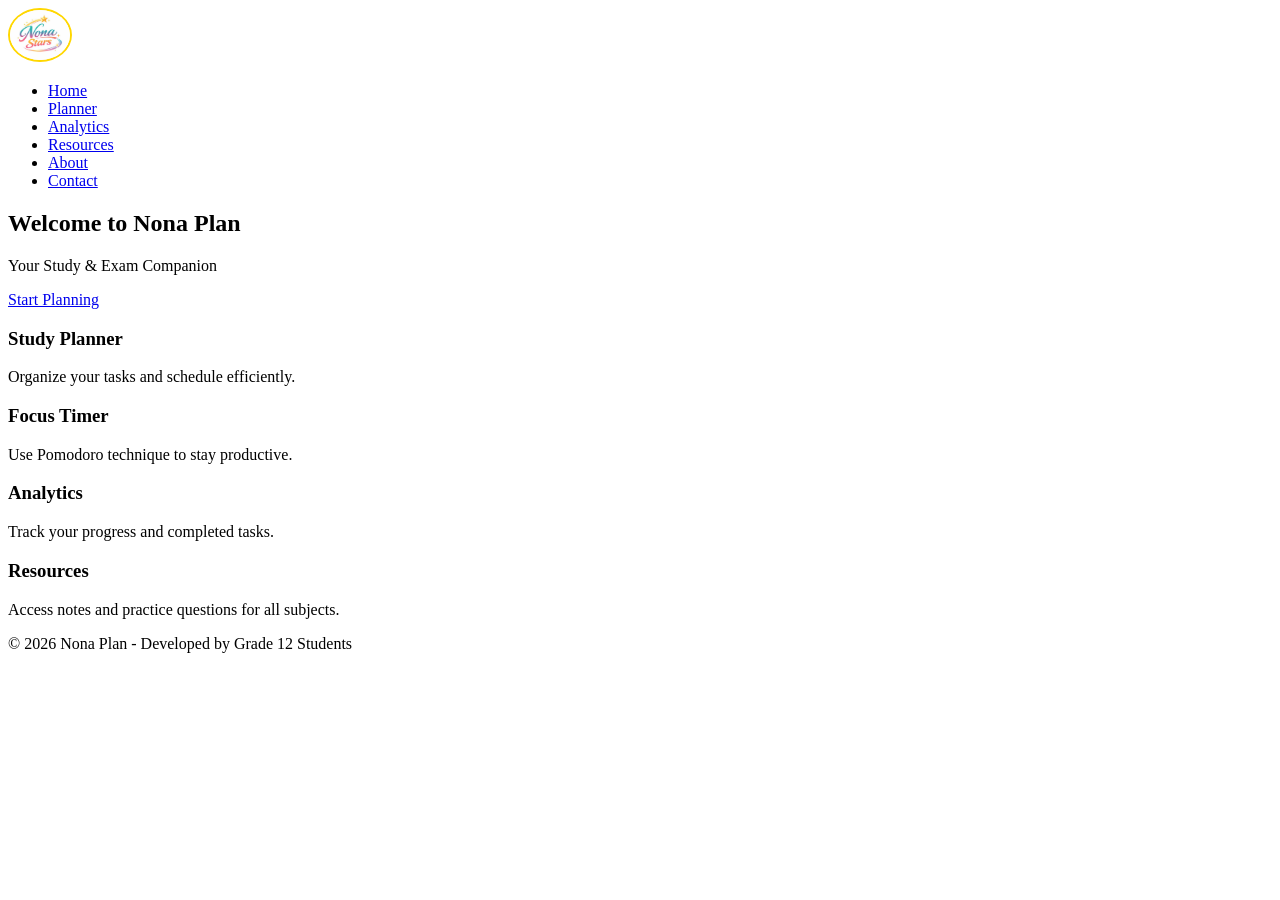
==== index.html @ 113ad85c "Add files via upload" ====
<!DOCTYPE html>
<html lang="en">
<head>
    <meta charset="UTF-8">
    <meta name="viewport" content="width=device-width, initial-scale=1.0">
    <title>Nona Plan - Home</title>
    <link rel="stylesheet" href="style.css">
</head>
<body>
<style>
nav .logo img {
    width: 60px;        /* adjust size if needed */
    height: 60px;       /* same as width */
    border-radius: 50%; /* makes it circular */
    object-fit: cover;  /* keeps the image from stretching */
    border: 2px solid #ffd700; /* optional border */
}
</style>

    <!-- Overlay for readability -->
    <div class="overlay"></div>

    <!-- Navbar -->
    <nav class="navbar">
        <a href="index.html" class="logo">
            <img src="logo.png" alt="Nona Plan Logo" style="height:50px;">
        </a>
        <ul class="nav-links">
            <li><a href="index.html" class="active">Home</a></li>
            <li><a href="planner.html">Planner</a></li>
            <li><a href="analytics.html">Analytics</a></li>
            <li><a href="resources.html">Resources</a></li>
            <li><a href="about.html">About</a></li>
            <li><a href="contact.html">Contact</a></li>
        </ul>
    </nav>

    <!-- Hero Section -->
    <section class="hero">
        <div class="hero-content">
            <h1>Welcome to Nona Plan</h1>
            <p>Your Study & Exam Companion</p>
            <a href="#" class="btn" id="startPlannerBtn">Start Planning</a>
        </div>
    </section>

    <!-- Features Preview -->
    <section class="features">
        <div class="feature-card">
            <h3>Study Planner</h3>
            <p>Organize your tasks and schedule efficiently.</p>
        </div>
        <div class="feature-card">
            <h3>Focus Timer</h3>
            <p>Use Pomodoro technique to stay productive.</p>
        </div>
        <div class="feature-card">
            <h3>Analytics</h3>
            <p>Track your progress and completed tasks.</p>
        </div>
        <div class="feature-card">
            <h3>Resources</h3>
            <p>Access notes and practice questions for all subjects.</p>
        </div>
    </section>

    <!-- Footer -->
    <footer>
        <p>&copy; 2026 Nona Plan - Developed by Grade 12 Students</p>
    </footer>

<script>
    // Redirect to login if not logged in
    document.getElementById("startPlannerBtn").addEventListener("click", function() {
        const loggedIn = localStorage.getItem("loggedIn");
        if(loggedIn === "true"){
            window.location.href = "planner.html";
        } else {
            window.location.href = "login.html";
        }
    });
</script>
</body>
</html>
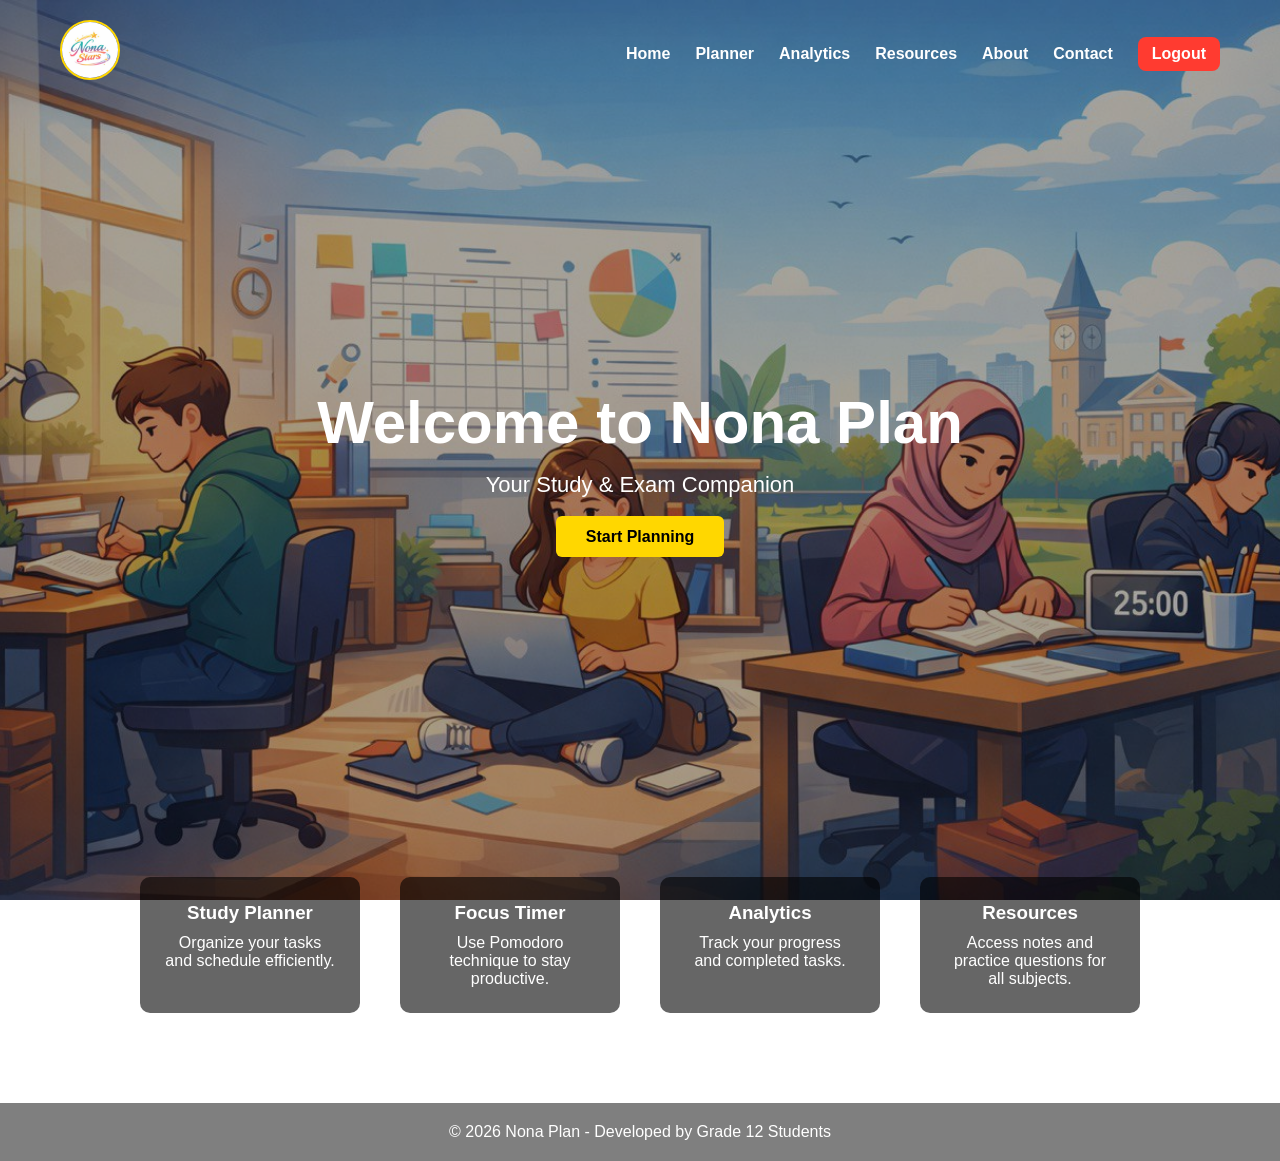
==== commit 0ce82acd: "Enhance navbar and implement logout feature Added logout functionality and improved navbar styles." ====
--- a/index.html
+++ b/index.html
@@ -1,84 +1,133 @@
 <!DOCTYPE html>
 <html lang="en">
 <head>
-    <meta charset="UTF-8">
-    <meta name="viewport" content="width=device-width, initial-scale=1.0">
-    <title>Nona Plan - Home</title>
-    <link rel="stylesheet" href="style.css">
-</head>
-<body>
+<meta charset="UTF-8">
+<meta name="viewport" content="width=device-width, initial-scale=1.0">
+<title>Nona Plan - Home</title>
+<link rel="stylesheet" href="style.css">
+
 <style>
 nav .logo img {
-    width: 60px;        /* adjust size if needed */
-    height: 60px;       /* same as width */
-    border-radius: 50%; /* makes it circular */
-    object-fit: cover;  /* keeps the image from stretching */
-    border: 2px solid #ffd700; /* optional border */
+    width: 60px;
+    height: 60px;
+    border-radius: 50%;
+    object-fit: cover;
+    border: 2px solid #ffd700;
+}
+
+/* RESET NAV */
+.nav-links{
+    list-style:none;
+    display:flex;
+    gap:25px;
+    align-items:center;
+}
+
+/* LINKS */
+.nav-links a{
+    text-decoration:none;
+    color:white;
+    transition:0.3s;
+    font-weight:bold;
+}
+
+.nav-links a:hover{
+    color:#ffd700;
+}
+
+/* 🔴 LOGOUT BUTTON (CONSISTENT STYLE) */
+.logout-btn {
+    background: #ff3b30;
+    color: white !important;
+    padding: 8px 14px;
+    border-radius: 8px;
+    font-weight: bold;
+    transition: 0.3s;
+    display: inline-block;
+}
+
+.logout-btn:hover {
+    background: #c70015;
+    transform: scale(1.05);
 }
 </style>
+</head>
 
-    <!-- Overlay for readability -->
-    <div class="overlay"></div>
+<body>
 
-    <!-- Navbar -->
-    <nav class="navbar">
-        <a href="index.html" class="logo">
-            <img src="logo.png" alt="Nona Plan Logo" style="height:50px;">
-        </a>
-        <ul class="nav-links">
-            <li><a href="index.html" class="active">Home</a></li>
-            <li><a href="planner.html">Planner</a></li>
-            <li><a href="analytics.html">Analytics</a></li>
-            <li><a href="resources.html">Resources</a></li>
-            <li><a href="about.html">About</a></li>
-            <li><a href="contact.html">Contact</a></li>
-        </ul>
-    </nav>
+<div class="overlay"></div>
 
-    <!-- Hero Section -->
-    <section class="hero">
-        <div class="hero-content">
-            <h1>Welcome to Nona Plan</h1>
-            <p>Your Study & Exam Companion</p>
-            <a href="#" class="btn" id="startPlannerBtn">Start Planning</a>
-        </div>
-    </section>
+<!-- NAVBAR -->
+<nav class="navbar">
+    <a href="index.html" class="logo">
+        <img src="logo.png" alt="Nona Plan Logo">
+    </a>
 
-    <!-- Features Preview -->
-    <section class="features">
-        <div class="feature-card">
-            <h3>Study Planner</h3>
-            <p>Organize your tasks and schedule efficiently.</p>
-        </div>
-        <div class="feature-card">
-            <h3>Focus Timer</h3>
-            <p>Use Pomodoro technique to stay productive.</p>
-        </div>
-        <div class="feature-card">
-            <h3>Analytics</h3>
-            <p>Track your progress and completed tasks.</p>
-        </div>
-        <div class="feature-card">
-            <h3>Resources</h3>
-            <p>Access notes and practice questions for all subjects.</p>
-        </div>
-    </section>
+    <ul class="nav-links">
+        <li><a href="index.html" class="active">Home</a></li>
+        <li><a href="planner.html">Planner</a></li>
+        <li><a href="analytics.html">Analytics</a></li>
+        <li><a href="resources.html">Resources</a></li>
+        <li><a href="about.html">About</a></li>
+        <li><a href="contact.html">Contact</a></li>
 
-    <!-- Footer -->
-    <footer>
-        <p>&copy; 2026 Nona Plan - Developed by Grade 12 Students</p>
-    </footer>
+        <!-- 🔴 LOGOUT -->
+        <li><a href="#" class="logout-btn" onclick="logout()">Logout</a></li>
+    </ul>
+</nav>
+
+<!-- HERO -->
+<section class="hero">
+    <div class="hero-content">
+        <h1>Welcome to Nona Plan</h1>
+        <p>Your Study & Exam Companion</p>
+        <a href="#" class="btn" id="startPlannerBtn">Start Planning</a>
+    </div>
+</section>
+
+<!-- FEATURES -->
+<section class="features">
+    <div class="feature-card">
+        <h3>Study Planner</h3>
+        <p>Organize your tasks and schedule efficiently.</p>
+    </div>
+    <div class="feature-card">
+        <h3>Focus Timer</h3>
+        <p>Use Pomodoro technique to stay productive.</p>
+    </div>
+    <div class="feature-card">
+        <h3>Analytics</h3>
+        <p>Track your progress and completed tasks.</p>
+    </div>
+    <div class="feature-card">
+        <h3>Resources</h3>
+        <p>Access notes and practice questions for all subjects.</p>
+    </div>
+</section>
+
+<!-- FOOTER -->
+<footer>
+    <p>&copy; 2026 Nona Plan - Developed by Grade 12 Students</p>
+</footer>
 
 <script>
-    // Redirect to login if not logged in
-    document.getElementById("startPlannerBtn").addEventListener("click", function() {
-        const loggedIn = localStorage.getItem("loggedIn");
-        if(loggedIn === "true"){
-            window.location.href = "planner.html";
-        } else {
-            window.location.href = "login.html";
-        }
-    });
+// LOGOUT FUNCTION
+function logout() {
+    localStorage.removeItem("loggedIn");
+    window.location.href = "login.html";
+}
+
+// LOGIN CHECK FOR BUTTON
+document.getElementById("startPlannerBtn").addEventListener("click", function() {
+    const loggedIn = localStorage.getItem("loggedIn");
+
+    if(loggedIn){
+        window.location.href = "planner.html";
+    } else {
+        window.location.href = "login.html";
+    }
+});
 </script>
+
 </body>
-</html>+</html>
--- a/style.css
+++ b/style.css
@@ -0,0 +1,233 @@
+/* ===== RESET ===== */
+
+*{
+    margin:0;
+    padding:0;
+    box-sizing:border-box;
+    font-family: Arial, Helvetica, sans-serif;
+}
+
+
+/* ===== BACKGROUND IMAGE ===== */
+
+body{
+    background-image:url('background.jpg');
+    background-size:cover;
+    background-position:center;
+    background-repeat:no-repeat;
+    background-attachment:fixed;
+    color:white;
+}
+
+
+/* ===== OVERLAY ===== */
+
+.overlay{
+    position:fixed;
+    top:0;
+    left:0;
+    width:100%;
+    height:100%;
+    background:rgba(0,0,0,0.35);
+    z-index:-1;
+}
+
+
+/* ===== NAVBAR ===== */
+
+.navbar{
+    display:flex;
+    justify-content:space-between;
+    align-items:center;
+    padding:20px 60px;
+}
+
+.logo{
+    font-size:28px;
+    font-weight:bold;
+    text-decoration:none;
+    color:white;
+}
+
+.nav-links{
+    list-style:none;
+    display:flex;
+    gap:25px;
+}
+
+.nav-links a{
+    text-decoration:none;
+    color:white;
+    font-size:16px;
+    transition:0.3s;
+}
+
+.nav-links a:hover{
+    color:#ffd700;
+}
+
+
+/* ===== HERO SECTION ===== */
+
+.hero{
+    height:80vh;
+    display:flex;
+    justify-content:center;
+    align-items:center;
+    text-align:center;
+}
+
+.hero h1{
+    font-size:60px;
+    margin-bottom:15px;
+}
+
+.hero p{
+    font-size:22px;
+    margin-bottom:30px;
+}
+
+
+/* ===== BUTTON ===== */
+
+.btn{
+    background:#ffd700;
+    color:black;
+    padding:12px 30px;
+    border-radius:6px;
+    text-decoration:none;
+    font-weight:bold;
+}
+
+.btn:hover{
+    background:#e6c200;
+}
+
+
+/* ===== FEATURES SECTION ===== */
+
+.features{
+    display:flex;
+    justify-content:center;
+    gap:40px;
+    flex-wrap:wrap;
+    padding:50px;
+}
+
+.feature-card{
+    background:rgba(0,0,0,0.6);
+    padding:25px;
+    width:220px;
+    text-align:center;
+    border-radius:10px;
+    transition:0.3s;
+}
+
+.feature-card:hover{
+    transform:translateY(-8px);
+    background:rgba(0,0,0,0.75);
+}
+
+.feature-card h3{
+    margin-bottom:10px;
+}
+
+
+/* ===== ABOUT PAGE ===== */
+
+.about{
+    display:flex;
+    justify-content:center;
+    align-items:center;
+    padding:80px 20px;
+}
+
+.about-content{
+    max-width:800px;
+    background:rgba(0,0,0,0.6);
+    padding:40px;
+    border-radius:10px;
+}
+
+.about-content h1{
+    margin-bottom:20px;
+}
+
+.about-content h2{
+    margin-top:20px;
+    margin-bottom:10px;
+}
+
+.about-content ul{
+    margin-left:20px;
+}
+
+.team {
+    display: flex;
+    flex-wrap: wrap;
+    gap: 20px;
+    margin-top: 20px;
+}
+
+.member {
+    width: 200px;
+    text-align: center;
+}
+
+.member img {
+    width: 150px;
+    height: 150px;
+    object-fit: cover;
+    border-radius: 50%;
+    border: 2px solid #333;
+    margin-bottom: 10px;
+}
+
+
+/* ===== CONTACT PAGE ===== */
+
+.contact{
+    display:flex;
+    justify-content:center;
+    align-items:center;
+    padding:80px 20px;
+}
+
+.contact-content{
+    width:400px;
+    background:rgba(0,0,0,0.6);
+    padding:35px;
+    border-radius:10px;
+    text-align:center;
+}
+
+.contact-content h1{
+    margin-bottom:10px;
+}
+
+.contact-content p{
+    margin-bottom:20px;
+}
+
+.contact-content input,
+.contact-content textarea{
+    width:100%;
+    padding:10px;
+    margin-bottom:15px;
+    border:none;
+    border-radius:5px;
+}
+
+.contact-content button{
+    width:100%;
+}
+
+
+/* ===== FOOTER ===== */
+
+footer{
+    text-align:center;
+    padding:20px;
+    margin-top:40px;
+    background:rgba(0,0,0,0.5);
+}
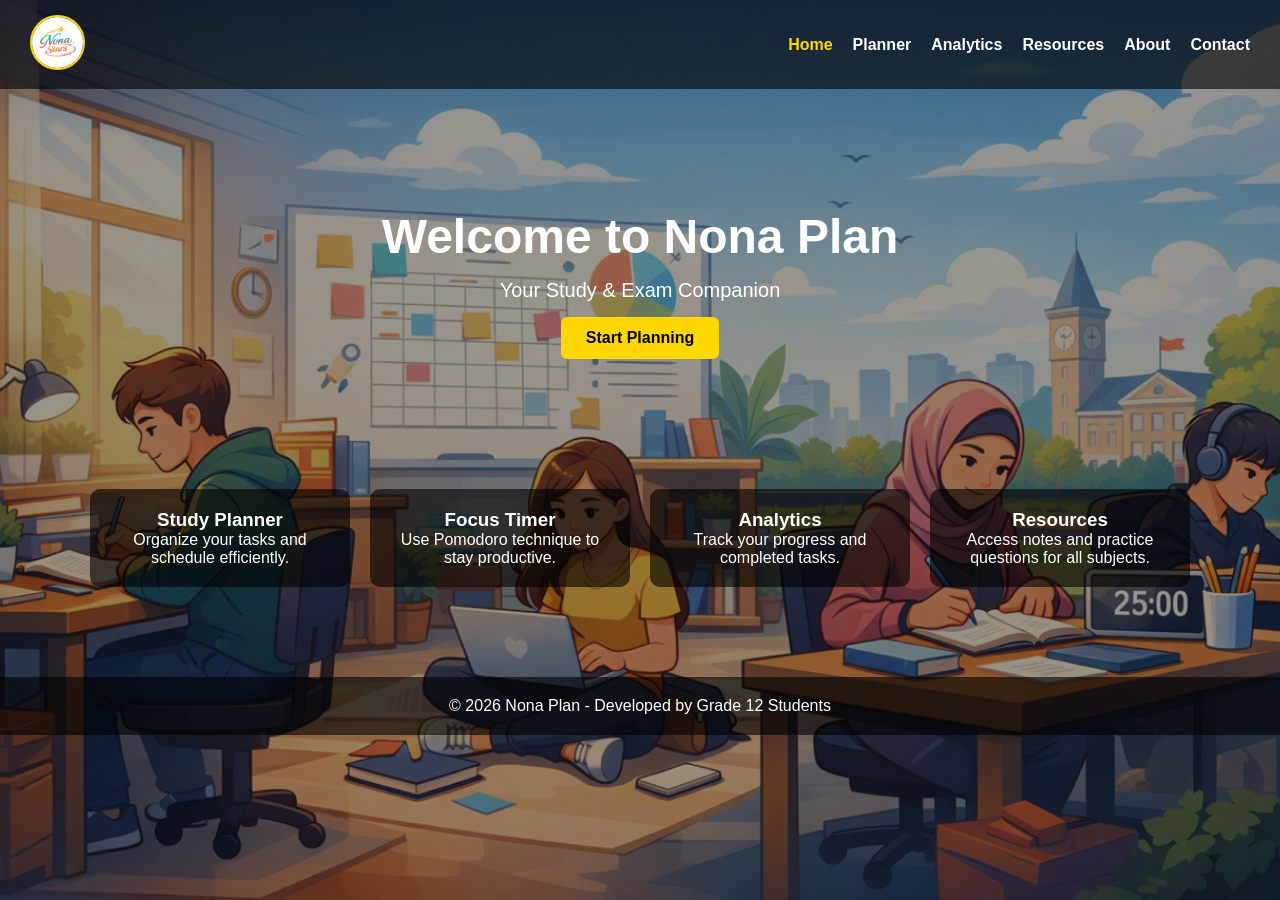
==== commit 67f10b36: "Revise index.html for improved layout and styles Refactor HTML structure and styles for better layou" ====
--- a/index.html
+++ b/index.html
@@ -4,51 +4,193 @@
 <meta charset="UTF-8">
 <meta name="viewport" content="width=device-width, initial-scale=1.0">
 <title>Nona Plan - Home</title>
-<link rel="stylesheet" href="style.css">
 
 <style>
-nav .logo img {
-    width: 60px;
-    height: 60px;
+* {
+    margin: 0;
+    padding: 0;
+    box-sizing: border-box;
+    font-family: Arial, sans-serif;
+}
+
+body {
+    background: url('background.jpg') no-repeat center center fixed;
+    background-size: cover;
+    color: white;
+    min-height: 100vh;
+}
+
+/* OVERLAY */
+.overlay {
+    position: fixed;
+    top: 0;
+    left: 0;
+    width: 100%;
+    height: 100%;
+    background: rgba(0,0,0,0.4);
+    z-index: -1;
+}
+
+/* NAVBAR */
+.navbar {
+    display: flex;
+    justify-content: space-between;
+    align-items: center;
+    padding: 15px 30px;
+    background: rgba(0,0,0,0.6);
+    position: relative;
+}
+
+.logo img {
+    width: 55px;
+    height: 55px;
     border-radius: 50%;
     object-fit: cover;
     border: 2px solid #ffd700;
 }
 
-/* RESET NAV */
-.nav-links{
-    list-style:none;
-    display:flex;
-    gap:25px;
-    align-items:center;
-}
-
-/* LINKS */
-.nav-links a{
-    text-decoration:none;
-    color:white;
-    transition:0.3s;
-    font-weight:bold;
-}
-
-.nav-links a:hover{
-    color:#ffd700;
-}
-
-/* 🔴 LOGOUT BUTTON (CONSISTENT STYLE) */
-.logout-btn {
-    background: #ff3b30;
-    color: white !important;
-    padding: 8px 14px;
-    border-radius: 8px;
+/* NAV LINKS */
+.nav-links {
+    list-style: none;
+    display: flex;
+    gap: 20px;
+}
+
+.nav-links a {
+    text-decoration: none;
+    color: white;
     font-weight: bold;
     transition: 0.3s;
+}
+
+.nav-links a:hover,
+.nav-links a.active {
+    color: #ffd700;
+}
+
+/* HAMBURGER */
+.hamburger {
+    display: none;
+    flex-direction: column;
+    cursor: pointer;
+}
+
+.hamburger div {
+    width: 25px;
+    height: 3px;
+    background: white;
+    margin: 4px 0;
+}
+
+/* HERO */
+.hero {
+    text-align: center;
+    padding: 120px 20px 80px;
+}
+
+.hero h1 {
+    font-size: 48px;
+}
+
+.hero p {
+    font-size: 20px;
+    margin: 15px 0;
+}
+
+.btn {
     display: inline-block;
-}
-
-.logout-btn:hover {
-    background: #c70015;
-    transform: scale(1.05);
+    padding: 12px 25px;
+    background: #ffd700;
+    color: black;
+    text-decoration: none;
+    font-weight: bold;
+    border-radius: 6px;
+}
+
+/* FEATURES */
+.features {
+    display: grid;
+    grid-template-columns: repeat(4, 1fr);
+    gap: 20px;
+    padding: 50px;
+    max-width: 1200px;
+    margin: auto;
+}
+
+.feature-card {
+    background: rgba(0,0,0,0.6);
+    padding: 20px;
+    border-radius: 10px;
+    text-align: center;
+    transition: 0.3s;
+}
+
+.feature-card:hover {
+    transform: translateY(-5px);
+    background: rgba(0,0,0,0.8);
+}
+
+/* FOOTER */
+footer {
+    text-align: center;
+    padding: 20px;
+    background: rgba(0,0,0,0.6);
+    margin-top: 40px;
+}
+
+/* =========================
+   RESPONSIVE DESIGN
+========================= */
+
+/* TABLET */
+@media (max-width: 1024px) {
+    .features {
+        grid-template-columns: repeat(2, 1fr);
+    }
+
+    .hero h1 {
+        font-size: 38px;
+    }
+}
+
+/* MOBILE */
+@media (max-width: 768px) {
+
+    .hamburger {
+        display: flex;
+    }
+
+    .nav-links {
+        position: absolute;
+        top: 70px;
+        right: 0;
+        background: rgba(0,0,0,0.9);
+        flex-direction: column;
+        width: 200px;
+        display: none;
+        padding: 15px;
+    }
+
+    .nav-links.show {
+        display: flex;
+    }
+
+    .features {
+        grid-template-columns: 1fr;
+        padding: 20px;
+    }
+
+    .hero {
+        padding: 100px 15px 60px;
+    }
+
+    .hero h1 {
+        font-size: 28px;
+    }
+
+    .hero p {
+        font-size: 16px;
+    }
 }
 </style>
 </head>
@@ -59,30 +201,33 @@
 
 <!-- NAVBAR -->
 <nav class="navbar">
+
     <a href="index.html" class="logo">
-        <img src="logo.png" alt="Nona Plan Logo">
+        <img src="logo.png" alt="Logo">
     </a>
 
-    <ul class="nav-links">
+    <!-- HAMBURGER -->
+    <div class="hamburger" onclick="toggleMenu()">
+        <div></div>
+        <div></div>
+        <div></div>
+    </div>
+
+    <ul class="nav-links" id="navLinks">
         <li><a href="index.html" class="active">Home</a></li>
         <li><a href="planner.html">Planner</a></li>
         <li><a href="analytics.html">Analytics</a></li>
         <li><a href="resources.html">Resources</a></li>
         <li><a href="about.html">About</a></li>
         <li><a href="contact.html">Contact</a></li>
-
-        <!-- 🔴 LOGOUT -->
-        <li><a href="#" class="logout-btn" onclick="logout()">Logout</a></li>
     </ul>
 </nav>
 
 <!-- HERO -->
 <section class="hero">
-    <div class="hero-content">
-        <h1>Welcome to Nona Plan</h1>
-        <p>Your Study & Exam Companion</p>
-        <a href="#" class="btn" id="startPlannerBtn">Start Planning</a>
-    </div>
+    <h1>Welcome to Nona Plan</h1>
+    <p>Your Study & Exam Companion</p>
+    <a href="#" class="btn" id="startPlannerBtn">Start Planning</a>
 </section>
 
 <!-- FEATURES -->
@@ -91,37 +236,37 @@
         <h3>Study Planner</h3>
         <p>Organize your tasks and schedule efficiently.</p>
     </div>
+
     <div class="feature-card">
         <h3>Focus Timer</h3>
         <p>Use Pomodoro technique to stay productive.</p>
     </div>
+
     <div class="feature-card">
         <h3>Analytics</h3>
         <p>Track your progress and completed tasks.</p>
     </div>
+
     <div class="feature-card">
         <h3>Resources</h3>
         <p>Access notes and practice questions for all subjects.</p>
     </div>
 </section>
 
-<!-- FOOTER -->
 <footer>
     <p>&copy; 2026 Nona Plan - Developed by Grade 12 Students</p>
 </footer>
 
 <script>
-// LOGOUT FUNCTION
-function logout() {
-    localStorage.removeItem("loggedIn");
-    window.location.href = "login.html";
-}
-
-// LOGIN CHECK FOR BUTTON
+// MENU TOGGLE
+function toggleMenu() {
+    document.getElementById("navLinks").classList.toggle("show");
+}
+
+// LOGIN CHECK
 document.getElementById("startPlannerBtn").addEventListener("click", function() {
     const loggedIn = localStorage.getItem("loggedIn");
-
-    if(loggedIn){
+    if(loggedIn === "true"){
         window.location.href = "planner.html";
     } else {
         window.location.href = "login.html";
